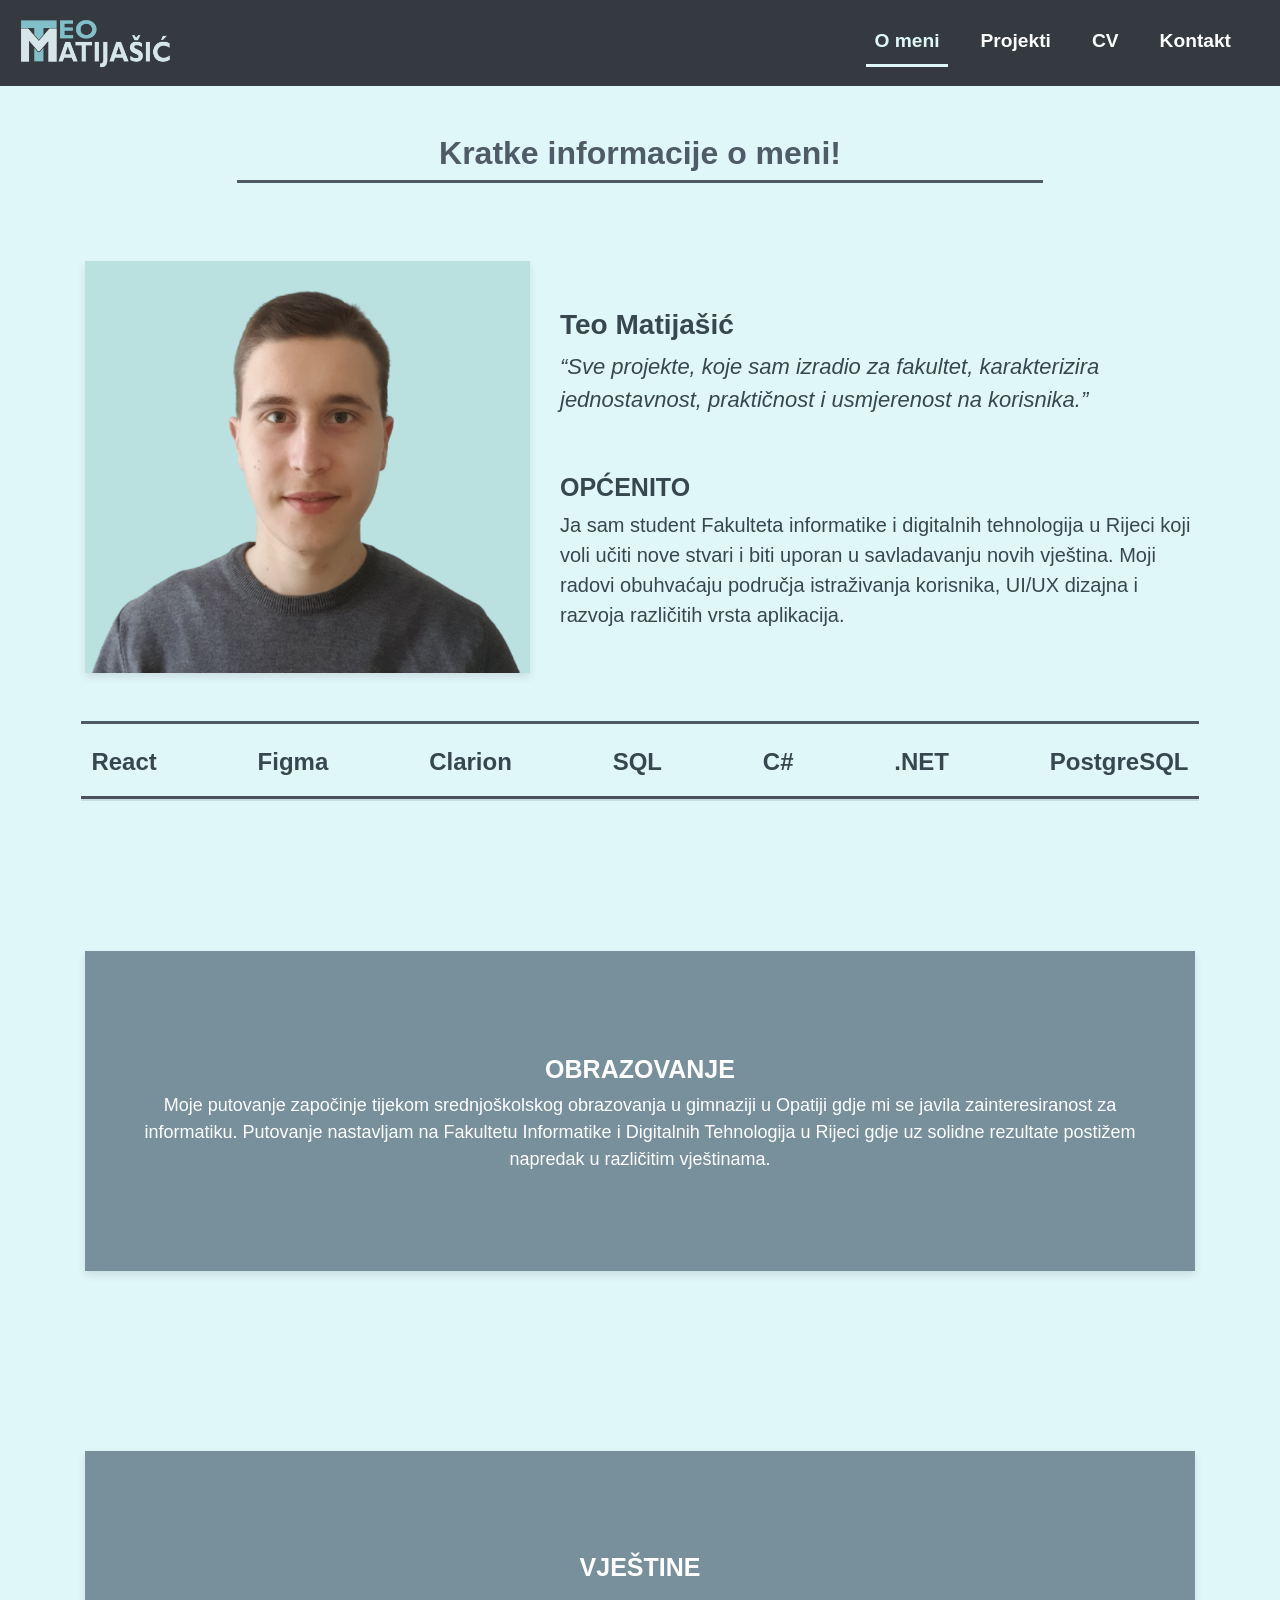
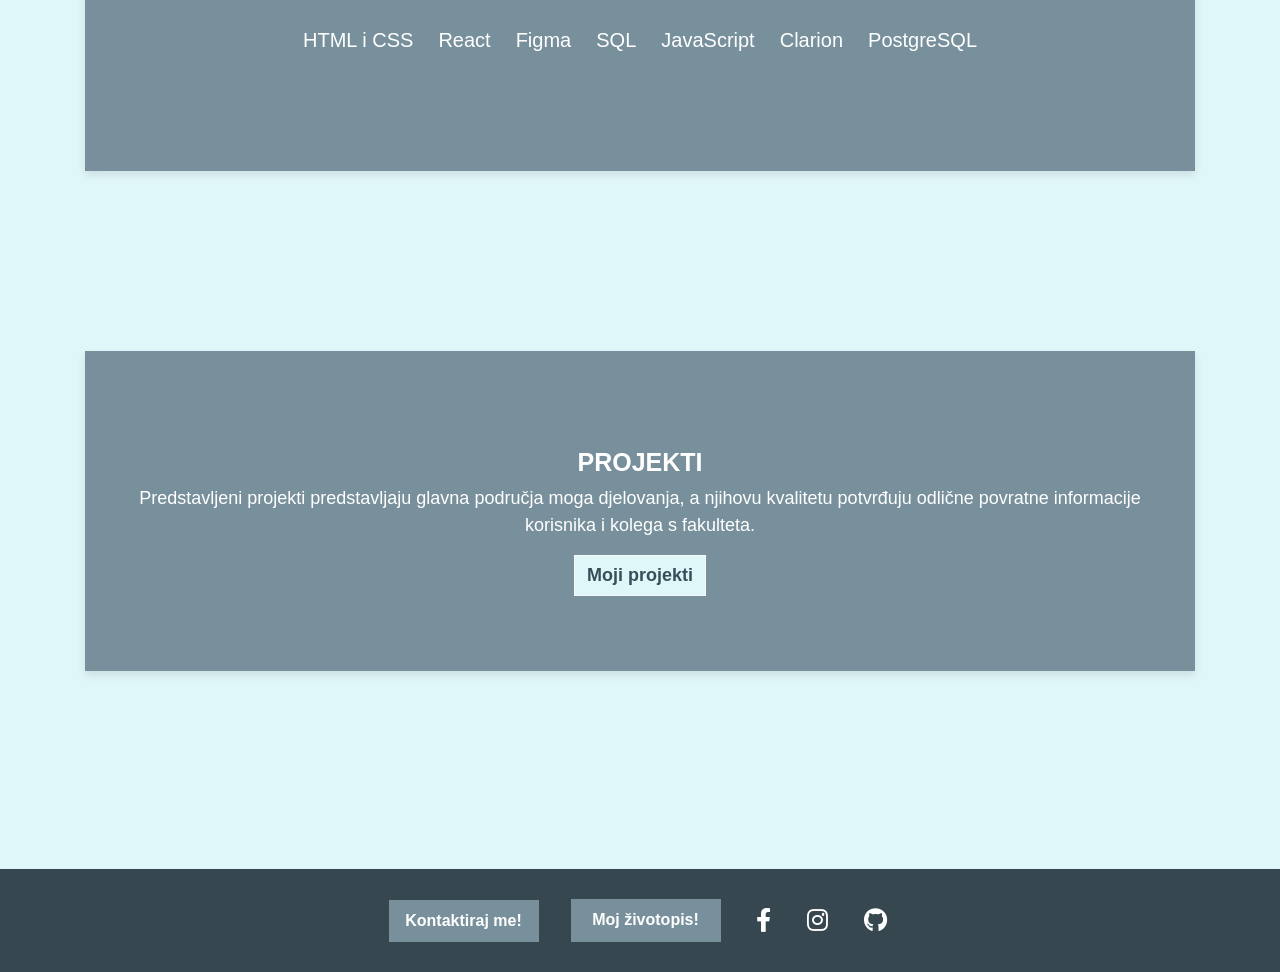
==== html/aboutme.html @ 25bf9533 "Početni commit" ====
<!DOCTYPE html>
<html lang="hr">
<head>
    <meta charset="UTF-8">
    <meta name="viewport" content="width=device-width, initial-scale=1.0">
    <title>O meni</title>
    <link rel="stylesheet" href="https://maxcdn.bootstrapcdn.com/bootstrap/4.5.2/css/bootstrap.min.css">
    <link rel="stylesheet" href="https://cdnjs.cloudflare.com/ajax/libs/font-awesome/6.0.0-beta3/css/all.min.css">
    <link rel="stylesheet" href="../css/styles.css">
    <style>
        .page-container {
            display: flex;
            flex-direction: column;
            min-height: 100vh;
        }
        .about-section {
            margin-top: 30px;
            margin-bottom: 40px;
            display: flex;
            align-items: center;
            justify-content: center;
        }

        .about-text {
            color: #37474f;
            font-size: 20px;
        }

        @media (max-width: 1200px) {
            .about-text{
                font-size: 18px;
            }
        }

        .profile-img-about {
            width: 100%; 
            max-width: 550px; 
            height: auto; 
            box-shadow: 0 4px 8px rgba(0, 0, 0, 0.1);
        }

        .main-title {
            font-weight: bold;
            font-size: 28px;
            color: #37474f;
            margin-top: 20px;
        }
        
        .section-title {
            font-weight: bold;
            font-size: 25px;
            color: #ffffff;
            margin-top: 20px;
        }

        .container {
            display: flex;
            flex-direction: column;
            gap: 10px; /* Razmak između gumba i ikona */
        }

        .sections {
            background-color: #78909c;
            height: auto;
            padding: 30px;
            color: #ffffff;
            text-align: center;
            font-size: 18px;
            margin-top: 20px;
            box-shadow: 0 4px 8px rgba(0, 0, 0, 0.1);
            margin-bottom: 150px;
            display: flex;
            flex-direction: column; 
            justify-content: center; 
            align-items: center; 
            min-height: 320px;
            opacity: 0;
            transform: translateY(100px);
        }

        .section-hidden {
            opacity: 0;
            transform: translateY(100px); /* da počne od dole */
            transition: opacity 0.5s ease-out, transform 0.5s ease-out;
        }

        .section-visible {
            opacity: 1;
            transform: translateY(0);
        }


        .btn-outline-light {
            font-size: 18px;
            border-radius: 0;
            color: #364f59;
            background-color: #e0f7fa;
            font-weight: bold;
        }

        .btn-outline-light:hover {
            background-color: #78909c;
            color: #e0f7fa;
            border-radius: 0;
        }
        .technologies-text {
            font-size: 24px;
            font-weight: bold;
            color: #37474f;
            margin-top: 20px;
            display: inline-flex;
            justify-content: space-between; /* da zauzmu cijelu širinu */
            animation: scroll-left 8s linear infinite;
            white-space: nowrap;
            flex-wrap: nowrap;
            padding: 0 10px; 
            text-align: center;
            width: 100%; 
        }

        .technologies-text span {
            /*flex: 1; /* da svaki span uzme istu sirinu */
            text-align: center;
        }

        .technologies-text-container {
            overflow: hidden; /* da se ne vide izvan kontejnera */
            white-space: nowrap;
            position: relative;
            width: 98%; 
            display: flex;
            align-items: center;
            box-shadow: 0 5px 0px rgba(0, 0, 0, 0.1);
        }

        .skills-tag-cloud {
            text-align: center;
            margin: 20px 0;
            line-height: 2; /* 2 puta više vertikalnog prostora nego veličina fonta*/
        }

        .skills-tag-cloud span {
            margin: 10px;
            font-size: 20px;
            display: inline-block; /* da span postane kao blok i da se može primijenit CSS*/
        }


        @keyframes scroll-left {
            from {
                transform: translateX(-100%);
            }
            to {
                transform: translateX(100%);
            }
        }

        @media (max-width: 992px) {
            .profile-img-about{
                margin-bottom: 30px;
            }
        }

        @media (max-width: 768px) {
            .technologies-text {
                font-size: 16px;
            }
        }

        @media (max-width: 480px) {
            .technologies-text {
                font-size: 12px;
            }
        }
        
        @keyframes bounce {
            0%, 20%, 50%, 80%, 100% {
                transform: translateY(0);
            }
            40% {
                transform: translateY(-10px);
            }
            60% {
                transform: translateY(-5px);
            }
        }

        .animate-skill {
            animation: bounce 0.6s ease;
            color: #bae1e0; 
        }


    </style>
</head>
<body class = "page-container">

    <nav class="navbar navbar-expand-lg navbar-dark bg-dark">
        <a class="navbar-brand" href="index.html">
            <img src="../images/logoLight.png" alt="Logo" class="navbar-logo img-fluid" id = "navbar-logo">
        </a>
        <button class="navbar-toggler" type="button" data-toggle="collapse" data-target="#navbarNav" aria-controls="navbarNav" aria-expanded="false" aria-label="Toggle navigation">
            <span class="navbar-toggler-icon"></span>
        </button>
        <div class="collapse navbar-collapse" id="navbarNav">
            <ul class="navbar-nav ml-auto">
                <li class="nav-item"><a class="nav-link active" href="aboutme.html">O meni</a></li>
                <li class="nav-item"><a class="nav-link" href="projects.html">Projekti</a></li>
                <li class="nav-item"><a class="nav-link" href="cv.html">CV</a></li>
                <li class="nav-item"><a class="nav-link" href="contact.html">Kontakt</a></li>
            </ul>
        </div>
    </nav>


    <h2 class="mt-5 header">Kratke informacije o meni!</h2>
    <hr class="mb-5" style="width: 63%; margin: 0 auto; border-top: 3px solid #4f5b66;">

    <div class = "container">
        <div class="row about-section">
            <div class="col-lg-5 text-center">
                <img src="../images/portret.png" alt="Teo Matijašić" class="profile-img-about">
            </div>
            <div class="col-lg-7 about-text">
                <h3 class="main-title">Teo Matijašić</h3>
                <p class = "quote_smaller">“Sve projekte, koje sam izradio za fakultet, karakterizira jednostavnost, praktičnost i usmjerenost na korisnika.”</p>
                <br>
                <h5 style = "font-weight: bold;
                font-size: 25px;
                color: #37474f;
                margin-top: 10px;">OPĆENITO</h5>
                <p class="about-text">Ja sam student Fakulteta informatike i digitalnih tehnologija u Rijeci koji voli učiti nove stvari i biti uporan u savladavanju novih vještina. Moji radovi obuhvaćaju područja istraživanja korisnika, UI/UX dizajna i razvoja različitih vrsta aplikacija.<br>
            </div>
            <hr class="mt-5" style="width: 98%; margin: 0 auto; border-top: 3px solid #4f5b66;">
            <div class = technologies-text-container>
            <p class="technologies-text">
                <span>React</span>
                <span>Figma</span>
                <span>Clarion</span>
                <span>SQL</span>
                <span>C#</span>
                <span>.NET</span>
                <span>PostgreSQL</span>
            </p>       
        </div>     
            <hr class="mb-5" style="width: 98%; margin: 0 auto; border-top: 3px solid #4f5b66;">
        </div>
        <br>

        <div class="sections">
            <h5 class="section-title">OBRAZOVANJE</h5>
            <p>Moje putovanje započinje tijekom srednjoškolskog obrazovanja u gimnaziji u Opatiji gdje mi se javila zainteresiranost za informatiku. Putovanje nastavljam na Fakultetu Informatike i Digitalnih Tehnologija u Rijeci gdje uz solidne rezultate postižem napredak u različitim vještinama.</p>
        </div>

        <div class="sections">
            <h5 class="section-title">VJEŠTINE</h5>
            <div class="skills-tag-cloud">
                <span>HTML i CSS</span>
                <span>React</span>
                <span>Figma</span>
                <span>SQL</span>
                <span>JavaScript</span>
                <span >Clarion</span>
                <span>PostgreSQL</span>
            </div>
        </div>

        <div class="sections">
            <h5 class="section-title">PROJEKTI</h5>
            <p>Predstavljeni projekti predstavljaju glavna područja moga djelovanja, a njihovu kvalitetu potvrđuju odlične povratne informacije korisnika i kolega s fakulteta.</p>
            <a href="projects.html" class="btn btn-outline-light">Moji projekti</a> </div>
        </div>
        <br>
        <br>
        <footer class="footer">
            <div class="container d-flex flex-column align-items-center justify-content-center">
                <div class="d-flex justify-content-center">
                    <a href="contact.html" class="btn btn-custom mr-3 mt-3">Kontaktiraj me!</a>
                    <a href="cv.html" class="btn btn-custom ml-3">Moj životopis!</a>

                    <div class="d-flex justify-content-center social-icons">
                        <a href="https://www.facebook.com/teo.matijasic" target="_blank"><i class="fab fa-facebook-f mr-3 mt-4"></i></a>
                        <a href="https://www.instagram.com/teomatijasic/" target="_blank"><i class="fab fa-instagram mr-3 mt-4"></i></a>
                        <a href="https://github.com/T30M47" target="_blank"><i class="fab fa-github mt-4"></i></a>
                    </div>
                </div>
            </div>
            
        </footer>
    </div>

    <script src = "../javascript/aboutme_script.js"></script>
    <script src="https://code.jquery.com/jquery-3.5.1.slim.min.js"></script>
    <script src="https://cdn.jsdelivr.net/npm/@popperjs/core@2.9.2/dist/umd/popper.min.js"></script>
    <script src="https://maxcdn.bootstrapcdn.com/bootstrap/4.5.2/js/bootstrap.min.js"></script>
</body>
</html>
---- css/styles.css ----
.header {
    text-align: center;
    margin-top: 20px;
    color: #4f5b66;
    font-weight: bold;
}

body, html {
    margin: 0;
    padding: 0;
    font-family: Arial, sans-serif;
    background-color: #e0f7fa;
    display: flex;
    flex-direction: column;
    margin: 0;
    min-height: 100vh;
}

.splash-page {
    background: url('../images/uzorak.jpg') no-repeat center center/cover;
    color: #333;
    height: 100vh;
    text-align: center;
}

.splash-page .logo {
    max-width: 300px;
    margin-bottom: 20px;
}

.splash-page .quote {
    font-size: 1.7em;
    font-style: italic;
}

.quote{
    font-size: 1.6em;
    font-style: italic;
}

.quote_smaller{
    font-size: 1.1em;
    font-style: italic;
}

.btn.btn-outline-dark {
    background-color: #364f59;  
    color: #ffffff;  
    border-radius: 0;
    padding: 10px 20px;  
    font-size: 16px;  
    font-weight: bold;
}

.btn.btn-outline-dark:hover {
    background-color: #e0f7fa;  
    border-color: #364f59;  
    color: #364f59;  
}

.splash-page .author {
    font-size: 1.4em;
    font-weight: bold;
}

.scroll-down {
    display: inline-block;
    margin-top: 20px;
    font-size: 32px;
    color: #333;
}

.scroll-down:hover {
    transform: scale(1.04);
}


.navbar-logo {
    max-height: 60px;
    width: auto;
    height: auto; 
}

.navbar-dark .navbar-nav .nav-link {
    color: #fff !important;
    font-weight: bold;
    font-size: larger;
}

.navbar-dark .navbar-nav .nav-item {
    padding-right: 25px;
}

.navbar-dark .navbar-nav .nav-item:hover .nav-link {
    transform: scale(1.02); 
    color: #e0f7fa !important; 
    transition: transform 0.3s ease, color 0.3s ease; 
}

.navbar-dark .navbar-nav .nav-link.active {
    border-bottom: 3px solid #e0f7fa; 
    color: #e0f7fa !important; 
}

.hero-section {
    background-color: #e0f7fa;
    height: 90vh; 
    display: flex; 
    flex-wrap: wrap; /* da mogu ić u dva reda */
    align-items: center; 
    justify-content: space-between; 
    padding: 20px;
}

.profile-img {
    width: 100%; 
    max-width: 550px; 
    height: auto; 
    /*border-radius: 15px;*/
    box-shadow: 0 4px 8px rgba(0, 0, 0, 0.1);
    margin-right: 50px;
}

/*
#profileImg:hover {
    object-fit: cover;
}
*/

.hero-text {
    text-align: left;
}

.hero-text h2 {
    font-size: 2.5em; 
    font-weight: bold;
    color: #333;
}

.hero-text p {
    font-size: 1.4em;
    color: #555;
}

.hero-text .btn-outline-dark {
    margin-top: 20px;
}


@media (max-width: 990px) {
    .hero-text {
        text-align: center;
    }

    .profile-img {
        margin-bottom: 20px;
        display: block;
        margin-left: auto;
        margin-right: auto;
    }

    .hero-text .btn-outline-dark{
        margin-bottom: 50px;
    }
}

.footer {
    background-color: #37474f;
    color: #ffffff;
    text-align: center;
    display: flex;
    align-items: center;
    justify-content: center;
}

.footer .container {
    max-width: 800px;
    display: flex;
    align-items: center;
    justify-content: space-between;
    flex-wrap: wrap;
    padding: 15px;
}


.social-icons i {
    color: #ffffff;
    margin: 0 20px;
    font-size: 24px;
}

.social-icons a:hover{
    transform: scale(1.1);
}

.btn-custom {
    background-color:  #78909c;
    border-radius: 0;
    color: white;
    margin: 15px;
    height: auto;
    padding: 8px 20px;
    width: 150px;
    display: inline-flex; /* da bude u jednom redu */
    white-space: nowrap; 
    justify-content: center ;
    font-weight: bold;
}

.btn-custom:hover {
    color: white;
    transform: scale(1.04);
}



@media (max-width: 576px) {
    .btn-custom {
        font-size: 14px; 
        padding: 5px 12px; 
        margin-top: 5px;
    }
    /*da idu u stupac*/
    .footer .container .d-flex {
        flex-direction: column; 
        align-items: center; 
    }
    
    /* da društvene mreže idu u red */
    .footer .container .social-icons {
        display: flex; /* osigurava da budu u redu */
        flex-direction: row; 
        justify-content: center; 
        margin-top: 5px; 
        margin-bottom: 20px;
    }
}

@media (max-width: 367px) {
    .btn-custom {
        font-size: 13px; 
        padding: 4px 8px; 
        margin-top: 5px;
    }
}

@media (max-width: 250px) {
    .btn-custom {
        font-size: 10px; 
        padding: 3px 6px; 
        margin-top: 5px;
    }
}




/* ZA JAVASCRIPT i ANIMACIJE */

@keyframes bounce {
    0%, 100% {
        transform: translateY(0);
    }
    50% {
        transform: translateY(-30px);
    }
}

.scroll-down {
    animation: bounce 1.2s infinite;
    transition: opacity 0.3s;
}

.animate-arrow {
    animation-play-state: running;
}

.splash-page {
    transition: opacity 1s ease-out, transform 1s ease-in-out;
}


.splash-page.fade_out {
    opacity: 0;   
    transform: translateY(-100px); 
    transition: opacity 1s ease-out, transform 1s ease-out;
}


.profile-img {
    animation: pulse 0.8s ease-in-out 0.3s 3;
    position: relative;
}


@keyframes pulse {
    0% {
        transform: scale(1);
    }
    50% {
        transform: scale(1.03);
    }
    100% {
        transform: scale(1);
    }
}
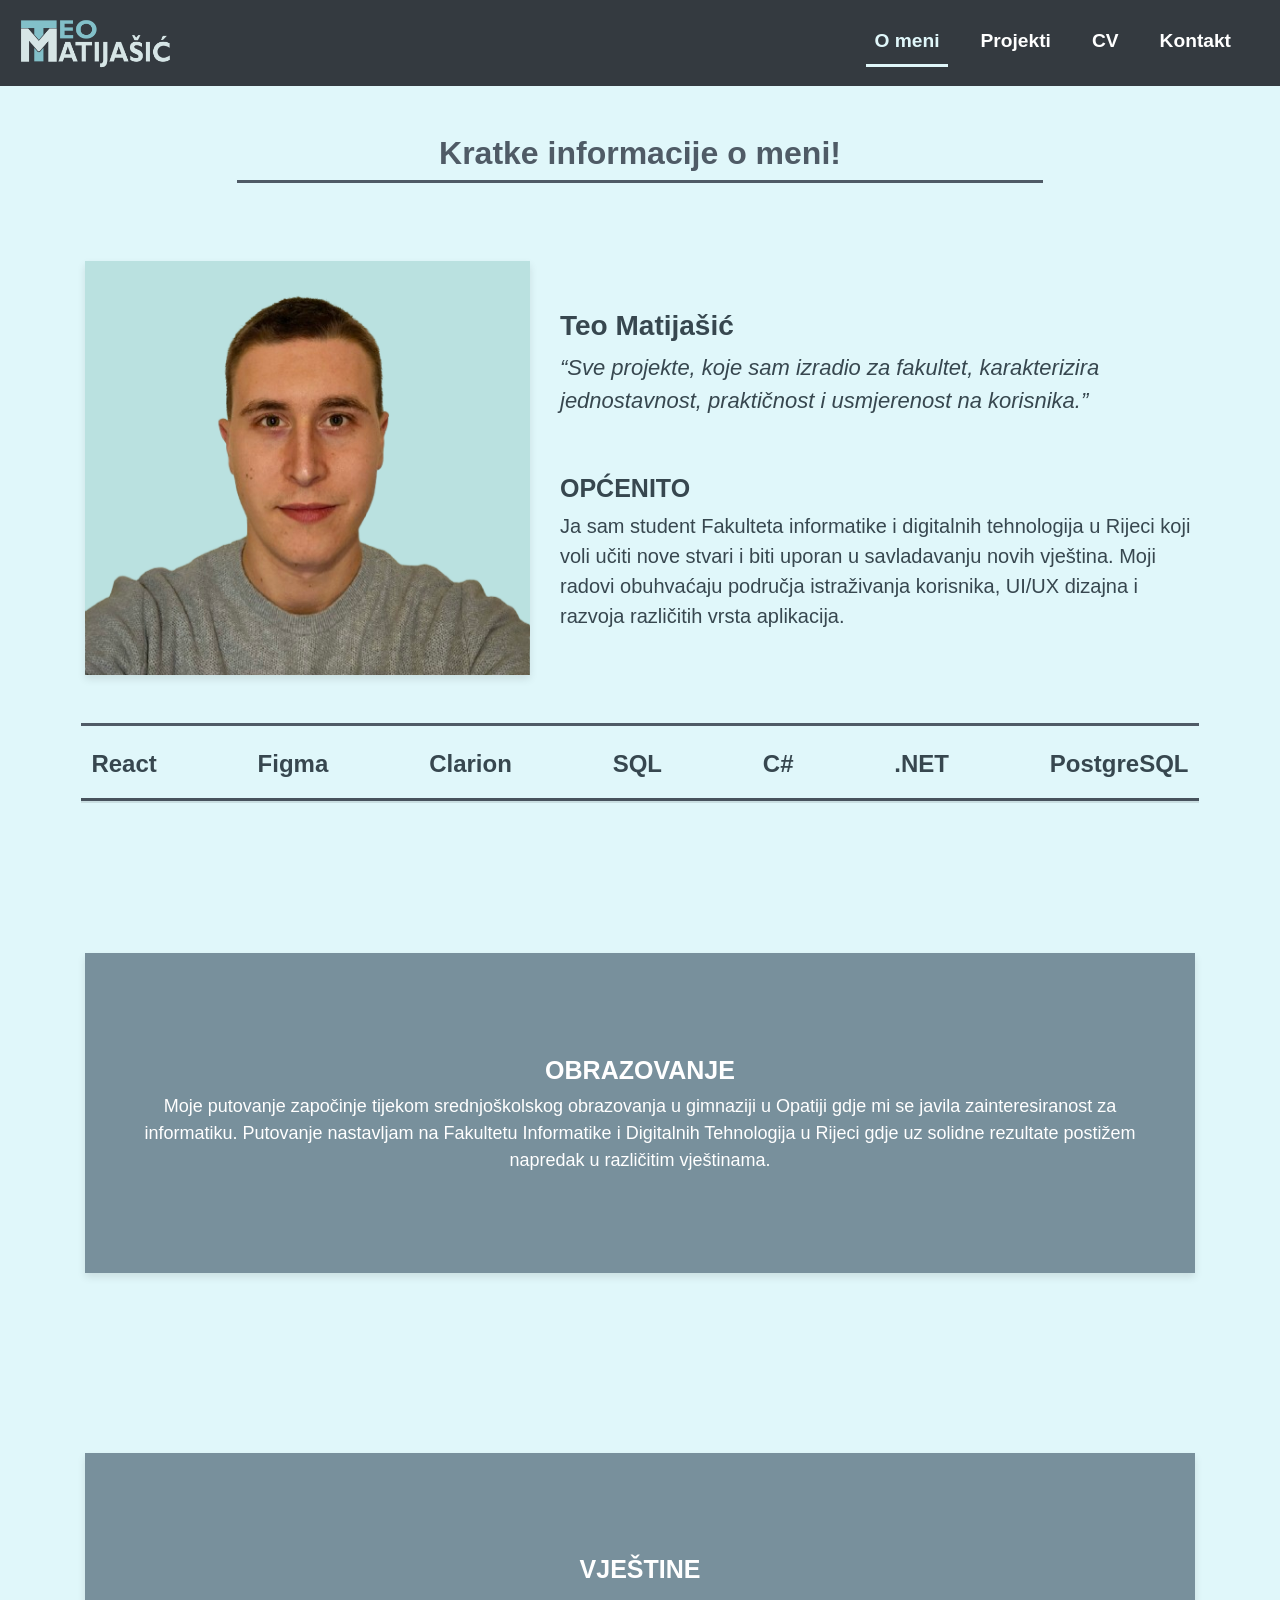
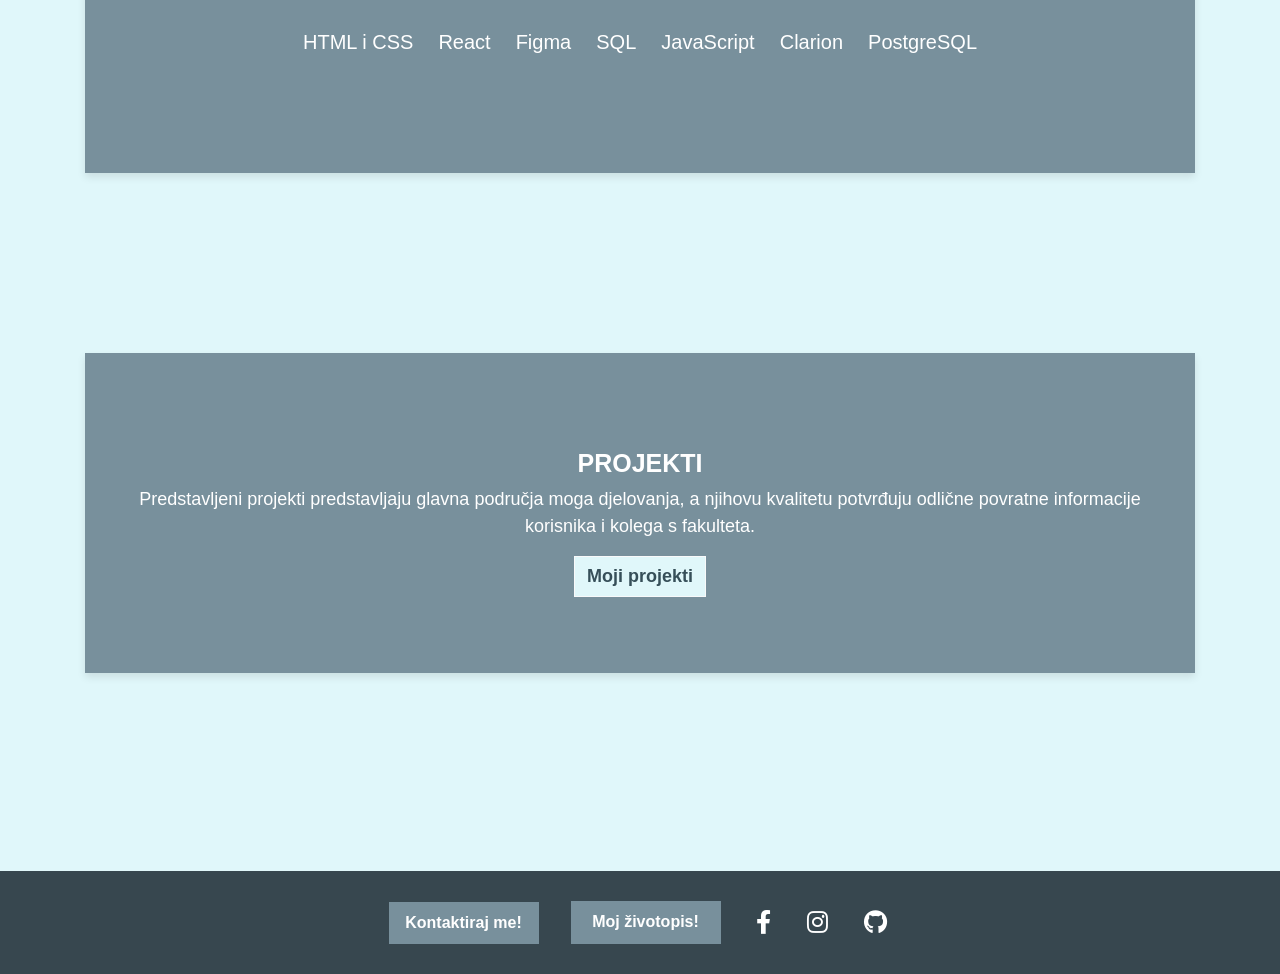
==== commit 53ccbf8a: "Dodan novi portret i novi životopis." ====
--- a/html/aboutme.html
+++ b/html/aboutme.html
@@ -196,7 +196,7 @@
 <body class = "page-container">
 
     <nav class="navbar navbar-expand-lg navbar-dark bg-dark">
-        <a class="navbar-brand" href="index.html">
+        <a class="navbar-brand" href="../index.html">
             <img src="../images/logoLight.png" alt="Logo" class="navbar-logo img-fluid" id = "navbar-logo">
         </a>
         <button class="navbar-toggler" type="button" data-toggle="collapse" data-target="#navbarNav" aria-controls="navbarNav" aria-expanded="false" aria-label="Toggle navigation">
@@ -219,7 +219,7 @@
     <div class = "container">
         <div class="row about-section">
             <div class="col-lg-5 text-center">
-                <img src="../images/portret.png" alt="Teo Matijašić" class="profile-img-about">
+                <img src="../images/portret_novi.png" alt="Teo Matijašić" class="profile-img-about">
             </div>
             <div class="col-lg-7 about-text">
                 <h3 class="main-title">Teo Matijašić</h3>
--- a/css/styles.css
+++ b/css/styles.css
@@ -41,6 +41,16 @@
 .quote_smaller{
     font-size: 1.1em;
     font-style: italic;
+}
+
+@media (max-width: 768px) {
+    .splash-page .logo {
+        max-width: 200px; 
+    }
+
+    .splash-page .quote {
+        font-size: 1.4em; 
+    }
 }
 
 .btn.btn-outline-dark {
